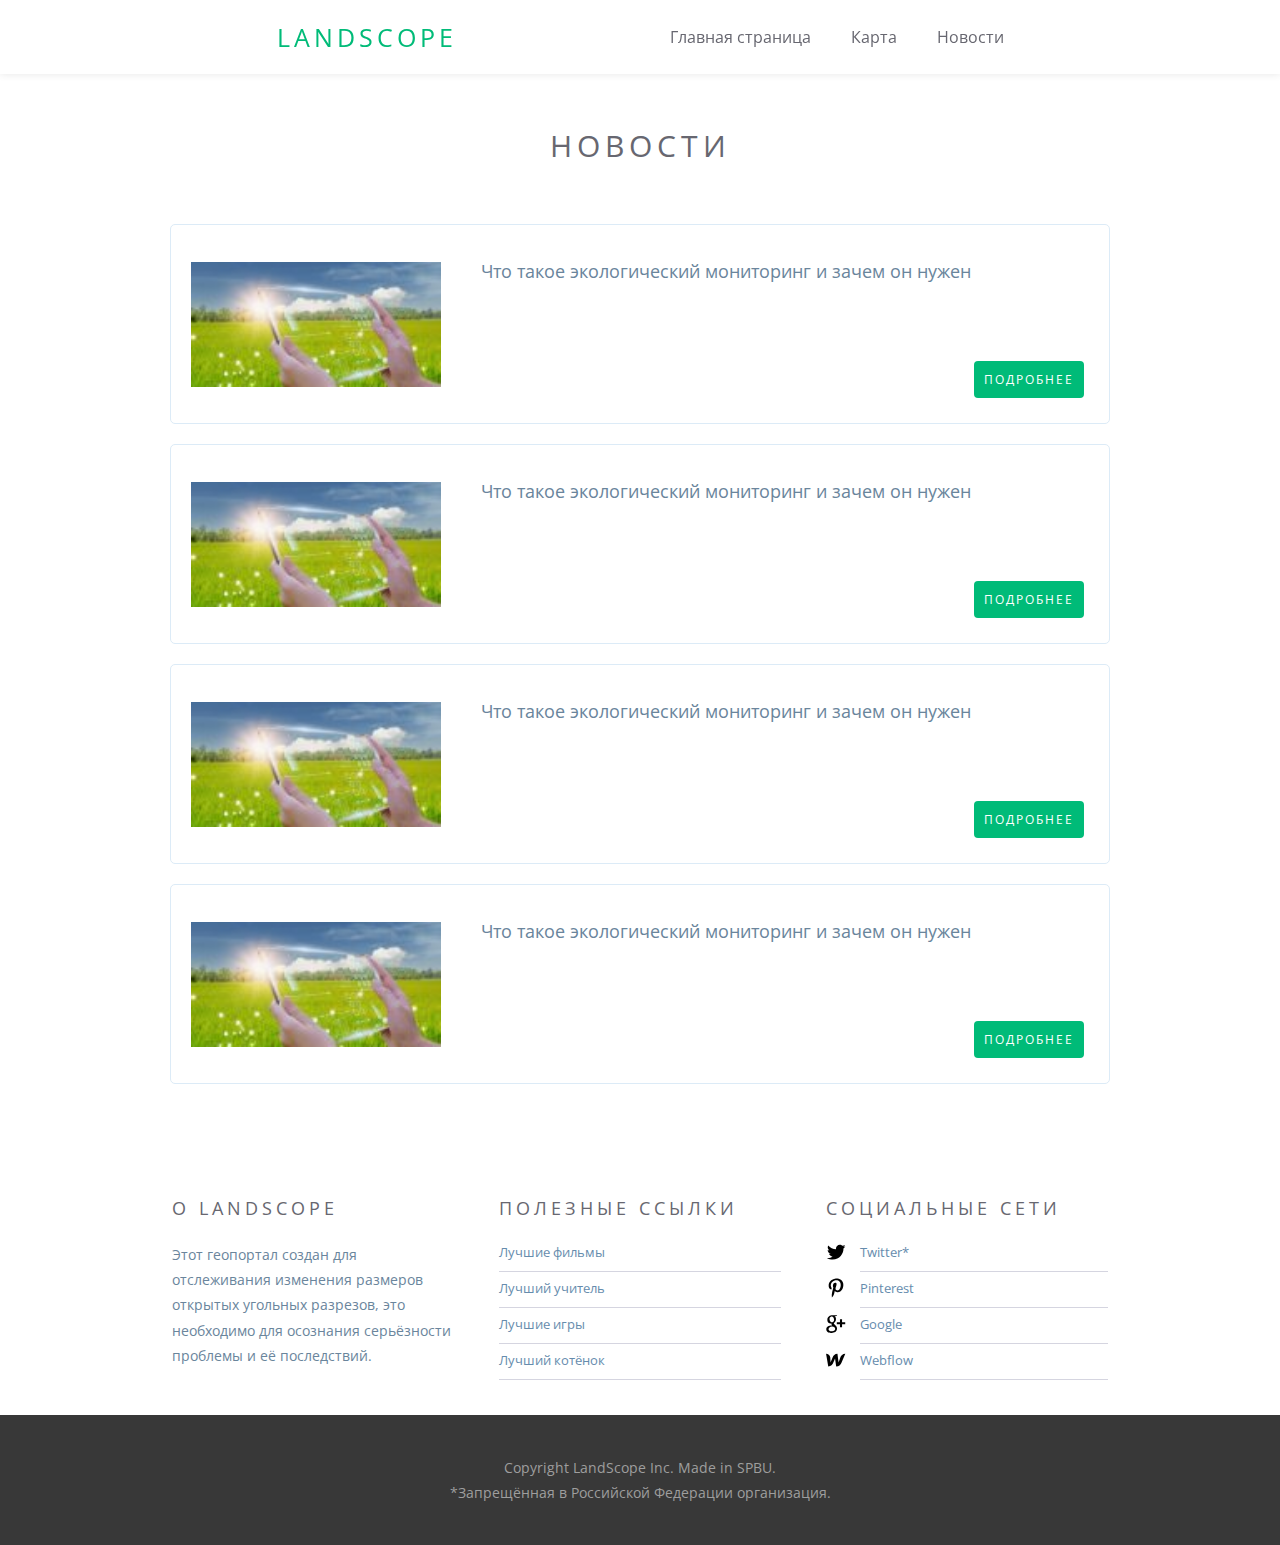
==== index2.html @ da9085e6 "first commit" ====
<!DOCTYPE html>
<html lang="en">

<head>
  <meta charset="UTF-8">
  <meta http-equiv="X-UA-Compatible" content="IE=edge">
  <meta name="viewport" content="width=device-width, initial-scale=1.0">
  <title>LandScope</title>
  <link rel="stylesheet" href="reset2.css">
  <link rel="stylesheet" href="style2.css">
</head>

<body>
  <header class="header">
    <div class="container header__container">
      <h1 class="logo">LandScope</h1>

      <nav class="header__nav">
        <ul>
          <li><a href="index.html">Главная страница</a></li>
          <li><a href="https://ee-st091169.projects.earthengine.app/view/landscope">Карта</a></li>
          <li><a href="#">Новости</a></li>
        </ul>
      </nav>

      <button class="burger">
        <p>☰</p>
      </button>
      <ul class="hide burger-nav">
        <li><a href="index.html">Главная страница</a></li>
        <li><a href="https://ee-st091169.projects.earthengine.app/view/landscope">Карта</a></li>
        <li><a href="#">Новости</a></li>
      </ul>
    </div>
  </header>

  <main id="main" class="main">
    <section class="about common-section ">
      <div class="container">
        <div class="title-wrapper">
          <h3 class="title">Новости</h3>
        </div>

        <div class="cards-wrapper">
          <div class="card">
            <img class="img" src="/img/news1.jpg" />
            <p>Что такое экологический мониторинг и зачем он нужен</p>
            <a href="#" class="btn">Подробнее</a>
          </div>
          <div class="card">
            <img class="img" src="/img/news1.jpg" />
            <p>Что такое экологический мониторинг и зачем он нужен</p>
            <a href="#" class="btn">Подробнее</a>
          </div>
          <div class="card">
            <img class="img" src="/img/news1.jpg" />
            <p>Что такое экологический мониторинг и зачем он нужен</p>
            <a href="#" class="btn">Подробнее</a>
          </div>
          <div class="card">
            <img class="img" src="/img/news1.jpg" />
            <p>Что такое экологический мониторинг и зачем он нужен</p>
            <a href="#" class="btn">Подробнее</a>
          </div>

        </div>
      </div>
    </section>

  </main>

  <footer id="footer" class="footer">
    <div class="footer__desc">
      <div class="container footer__desc-container">
        <div class="footer__about">
          <h4 class="title-meow">О LandScope</h4>
          <p>Этот геопортал создан для отслеживания изменения размеров открытых угольных разрезов, это необходимо для
            осознания серьёзности проблемы и её последствий.</p>
        </div>
        <div class="footer__links">
          <h4 class="title-meow">полезные ссылки</h4>
          <ul>
            <li><a target="_blank" href="https://www.youtube.com/@RybkaMyshkaTO">Лучшие фильмы</a></li>
            <li><a target="_blank" href="https://vk.com/taynitskiy">Лучший учитель</a></li>
            <li><a target="_blank" href="https://yandex.ru/games/">Лучшие игры</a></li>
            <li><a target="_blank" href="https://images.app.goo.gl/8efm45FGcWSjfkmA7">Лучший котёнок</a></li>
          </ul>
        </div>
        <div class="footer__social">
          <h4 class="title-meow">Социальные сети</h4>
          <ul>
            <li>
              <img src="img/icon-tw.svg" alt="twitter">
              <a target="_blank" href="https://www.youtube.com/watch?v=FAPwIEWzqJE">Twitter*</a>
            </li>
            <li>
              <img src="img/icon-pt.svg" alt="pinterest">
              <a target="_blank" href="https://www.youtube.com/watch?v=FAPwIEWzqJE">Pinterest</a>
            </li>
            <li>
              <img src="img/icon-google.svg" alt="google">
              <a target="_blank" href="https://www.youtube.com/watch?v=FAPwIEWzqJE">Google</a>
            </li>
            <li>
              <img src="img/icon-wb.svg" alt="webflow">
              <a target="_blank" href="https://www.youtube.com/watch?v=FAPwIEWzqJE">Webflow</a>
            </li>
          </ul>
        </div>
      </div>
    </div>

    <div class="footer__copy">
      <div class="container">
        <p>Copyright LandScope Inc. Made in SPBU. <br>*Запрещённая в Российской Федерации организация.</p>
      </div>
    </div>
  </footer>

  <script src="script.js"></script>
  <!-- Code injected by live-server -->
  <script>
    // <![CDATA[  <-- For SVG support
    if ('WebSocket' in window) {
      (function () {
        function refreshCSS() {
          var sheets = [].slice.call(document.getElementsByTagName("link"));
          var head = document.getElementsByTagName("head")[0];
          for (var i = 0; i < sheets.length; ++i) {
            var elem = sheets[i];
            var parent = elem.parentElement || head;
            parent.removeChild(elem);
            var rel = elem.rel;
            if (elem.href && typeof rel != "string" || rel.length == 0 || rel.toLowerCase() == "stylesheet") {
              var url = elem.href.replace(/(&|\?)_cacheOverride=\d+/, '');
              elem.href = url + (url.indexOf('?') >= 0 ? '&' : '?') + '_cacheOverride=' + (new Date().valueOf());
            }
            parent.appendChild(elem);
          }
        }
        var protocol = window.location.protocol === 'http:' ? 'ws://' : 'wss://';
        var address = protocol + window.location.host + window.location.pathname + '/ws';
        var socket = new WebSocket(address);
        socket.onmessage = function (msg) {
          if (msg.data == 'reload') window.location.reload();
          else if (msg.data == 'refreshcss') refreshCSS();
        };
        if (sessionStorage && !sessionStorage.getItem('IsThisFirstTime_Log_From_LiveServer')) {
          console.log('Live reload enabled.');
          sessionStorage.setItem('IsThisFirstTime_Log_From_LiveServer', true);
        }
      })();
    }
    else {
      console.error('Upgrade your browser. This Browser is NOT supported WebSocket for Live-Reloading.');
    }
    // ]]>
  </script>


</body>

</html>
---- reset2.css ----
/* Reset and base styles */
*, *::before, *::after {
    padding: 0;
    margin: 0 auto;
    border: none;
    box-sizing: border-box;
  }
  
  
  a, a:visited, a:hover {
    color: inherit;
    text-decoration: none;
  }
  
  a:focus, a:active {
    outline: none;
  }
  
  h1, h2, h3, h4, h5, h6, p {
    font-size: inherit;
    font-weight: inherit;
    line-height: inherit;
  }
  
  p + p {
    margin-top: 1em;
  }
  
  ul {
    list-style: none;
  }
  
  img, svg, video {
    display: inline-block;
    vertical-align: top;
    max-width: 100%;
    height: auto;
    object-fit: cover;
  }
  
  /* Form */
  input, textarea, button, select {
    font-family: inherit;
    font-size: inherit;
  }
  
  input::-ms-clear {
    display: none;
  }
  
  button, input[type="submit"] {
    display: inline-block;
    box-shadow: none;
    background-color: transparent;
    cursor: pointer;
  }
  
  button::-moz-focus-inner {
    padding: 0;
    border: none;
  }
  
  label {
    cursor: pointer;
  }
  
  legend {
    display: block;
  }
---- style2.css ----
@import url('https://fonts.googleapis.com/css2?family=Open+Sans&display=swap');

/* Общие стили */
body {
  font-family: 'Open Sans', sans-serif;
  font-weight: 400;
  font-size: 14px;
}

.container {
  max-width: 970px;
  padding: 0 15px;
  margin: 0 auto;
}

p {
  color: #6A859C;
  line-height: 1.8;
}

.hide {
  display: none !important;
}


.title-wrapper {
  margin-bottom: 60px;
}

.title {
  margin-top: 48px;
  margin-bottom: 17px;

  font-size: 30px;
  line-height: 1.2;
  letter-spacing: 5px;
  text-transform: uppercase;
  color: #676770;
}

.burger {
  display: none;
}

.subtitle {
  font-size: 17px;
  line-height: 1.2;
  letter-spacing: 3px;
  text-transform: uppercase;
  color: #8E8E9C;
}

.common-section {
  text-align: center;
  padding: 80px 0;
}

.common-section--dark {
  background-color: #192024;
}

.common-section--dark * {
  color: #fff;
}

.common-section--dark .subtitle {
  color: #E8E8E8;
}

/* ------------ HEADER ------------ */

.header {
  padding: 20px 0;
  width: 100%;

  position: fixed;
  top: 0;
  left: 0;
  z-index: 100;


  background-color: #fff;
  box-shadow: 0px 0px 8px rgba(0, 0, 0, 0.1);
}

.header__container {
  display: flex;
  justify-content: space-between;
  align-items: center;
}

.logo {
  font-size: 25px;
  letter-spacing: 4px;
  text-transform: uppercase;
  color: #00BB78;
}

.header__nav ul {
  display: flex;
}

.header__nav li+li {
  margin-left: 40px;
}

.header__nav a {
  font-size: 16px;
  color: #676770;
  transition: color 0.2s;
}

.header__nav a:hover {
  color: #4dbd96;
  ;
}

.header__nav a:active {
  color: #01925f;
}




/* ------------ MAIN ------------ */

.main {}

/* ------------ WELCOME ------------ */

.welcome {
  min-height: 600px;
  height: 100vh;
  padding: 195px 0;

  display: flex;
  justify-content: center;
  align-items: center;

  color: #fff;
  text-align: center;

  background-color: #282936;
  background-image: url("img/welcomebg.jpg");
  background-size: cover;
  background-position: center;
}

.welcome__heading {
  margin-bottom: 100px;

  font-size: 59px;
  line-height: 1;
  letter-spacing: 4px;
  text-transform: none;
}

.welcome__links>*+* {
  margin-left: 20px;
}

.link-primary {
  display: inline-block;
  padding: 20px 100px;

  font-size: 25px;
  letter-spacing: 2px;
  text-transform: uppercase;

  background-color: #00BB78;
  border-radius: 4px;

  transition: background-color 0.1s;
}

.link-primary:hover {
  background-color: #4dbd96;
}

.link-primary:active {
  background-color: #01925f;
}


.link {
  display: inline-block;
  padding: 10px 30px;

  font-size: 16px;
  letter-spacing: 2px;
  text-transform: uppercase;

  border: 1px solid #FFFFFF;
  border-radius: 4px;
  transition: border-color 0.1s, background-color 0.1s;
}

.link:hover {
  background-color: rgb(255, 255, 255, 0.2);
  border-color: rgba(255, 255, 255, 0.5);
}

.link:active {
  background-color: rgb(0, 0, 0, 0.2);
  border-color: rgba(0, 0, 0, 0.5);
}


/* ------------ ABOUT (WHAT WE DO) ------------ */

.about {}

.about .cards-wrapper {
  display: flex;
  justify-content: center;
  flex-wrap: wrap;
  gap: 20px;
}

.card {
  display: flex;
  gap: 40px;
  padding: 20px;
  position: relative;
}

.card p {
  margin: 0;
  margin-top: 10px;
  font-size: 18px;
}

.card .btn {
  position: absolute;
  bottom: 25px;
  right: 25px;
  display: inline-block;
  padding: 10px;

  font-size: 12px;
  letter-spacing: 2px;
  text-transform: uppercase;

  background-color: #00BB78;
  border-radius: 4px;

  transition: background-color 0.1s;
  color: #FFFFFF;
  cursor: pointer;
}

.btn:hover {
  background-color: #4dbd96;
}

.btn:active {
  background-color: #01925f;
}



.img {
  width: 250px;
  height: 125px;
  object-fit: cover;
  margin: auto 0;
}

.about .card {
  width: 1000px;
  height: 200px;
  border: 1px solid #DCEBF7;
  border-radius: 5px;
  text-align: left;
}

/* .about .card img {
  margin-bottom: 20px;

  width: 94px;
  height: 94px;
  object-fit: contain;
} */

.about .card h4 {
  margin-bottom: 15px;

  font-size: 20px;
  line-height: 1.5;
  letter-spacing: 7px;
  text-transform: uppercase;
  color: #676770;
}


/* ------------ ABOUT (WHAT WE DO) ------------ */
.services {}

.services .cards-wrapper {
  display: flex;
  justify-content: space-between;
}

.services .card {
  width: 45%;
}

.services .card img {
  margin-bottom: 20px;
}

.services .card h4 {
  margin-bottom: 20px;

  font-size: 20px;
  line-height: 1.5;
  letter-spacing: 7px;
  text-transform: uppercase;
}

.services .link {
  margin-top: 15px;
}



/* ------------ TABS ------------ */
.tab-section {}

.tabs {}

.tabs__nav {
  margin-bottom: 50px;
}

.tabs__nav button {
  padding: 0 30px;

  font-size: 16px;
  letter-spacing: 2px;
  text-transform: uppercase;
  color: #FFFFFF;

  background-color: #92A0AD;
  border-radius: 4px;
}

.tabs__nav button.active {
  background-color: #2E80B6;
}

.tabs__nav button+button {
  margin-left: 15px;
}

.tabs__item {
  animation: fade 1s;
}

@keyframes fade {
  from {
    opacity: 0.3;
  }

  to {
    opacity: 1;
  }
}

.tabs__item img {
  margin-bottom: 15px;
}

.tabs__item h4 {
  margin-bottom: 15px;

  font-size: 31px;
  line-height: 1;
  color: #676770;
}

.tabs__desc {
  max-width: 720px;
  margin: 0 auto;
}



/* ------------ FOOTER ------------ */

.footer {}

.footer__desc {
  padding: 35px 0;
}

.footer__desc h4 {
  margin-bottom: 25px;

  font-size: 18px;
  line-height: 1;
  letter-spacing: 4px;
  text-transform: uppercase;
  color: #676770;
}

.footer__desc a {
  font-size: 13px;
  color: #668CAD;
}

.footer__desc li {
  height: 30px;
  position: relative;
}

.footer__desc li::before {
  content: "";
  width: 100%;
  height: 1px;

  position: absolute;
  right: 0;
  bottom: 0;

  background-color: #D5D5E0;
}

.footer__desc li+li {
  margin-top: 6px;
}

.footer__desc-container {
  display: flex;
  justify-content: space-between;
  align-items: flex-start;
  flex-wrap: wrap;
  gap: 20px 40px;
}

.footer__desc-container>* {
  width: 30%;
  min-width: 220px;
}

.footer__social li::before {
  width: calc(100% - 34px);
}

.footer__social img {
  margin-right: 10px;
}

.footer__about {}

.footer__links {}

.footer__social img {
  width: 20px;
  height: 20px;
  object-fit: contain;
}

.footer__copy {
  padding: 40px 0;
  text-align: center;
  background-color: #383838;
}

.footer__copy p {
  color: #9E9E9E;
}


@media (max-width: 829px) {
  .footer__desc-container {
    justify-content: space-evenly;
  }

  .footer__desc h4 {
    margin-bottom: 10px;
  }

  .footer__desc {
    padding-top: 0;
  }
}

@media (max-width: 660px) {
  .tabs__nav {
    margin-bottom: 30px;
  }

  .tabs__nav button {
    display: block;
    margin: 0 auto;
    padding: 10px 30px;
  }

  .tabs__nav button+button {
    margin-top: 10px;
    margin-left: auto;
  }
}


@media (max-width: 600px) {
  .services .cards-wrapper {
    flex-direction: column;
    align-items: center;
    gap: 40px;
  }

  .services .card {
    width: 80%;
  }

  .title-wrapper {
    margin-bottom: 40px;
  }
}


@media (max-width: 768px) {
  .header__nav {
    display: none;
  }

  .burger {
    display: block !important;
    position: absolute;
    right: 20px;
    top: 50%;
    transform: translate(0, -50%);
    z-index: 1000;
  }

  .burger-nav {
    position: absolute;
    right: 0;
    top: 60px;
    background-color: #ffffff;
    padding: 10px 20px;
    font-size: 18px;
    display: flex;
    flex-direction: column;
    gap: 5px;
  }

  .burger p {
    font-size: 24px !important;
  }

  .title-meow {
    line-height: 1.2 !important;
  }

  .header__nav li+li {
    margin-left: 15px;
  }

  .welcome__heading {
    font-size: 40px;
    margin-bottom: 50px;
  }

  .welcome__links a {
    display: block;
    width: 80%;
    margin-left: auto;
    margin-right: auto;
  }

  .welcome__links>*+* {
    margin-top: 20px;
  }

  body {
    font-size: 12px;
  }

  .about .card h4 {
    font-size: 16px;
  }

  .services .card h4 {
    font-size: 16px;
  }

  .services .card .link {
    font-size: 14px;
  }

  .tabs__item h4 {
    font-size: 24px;
  }
}
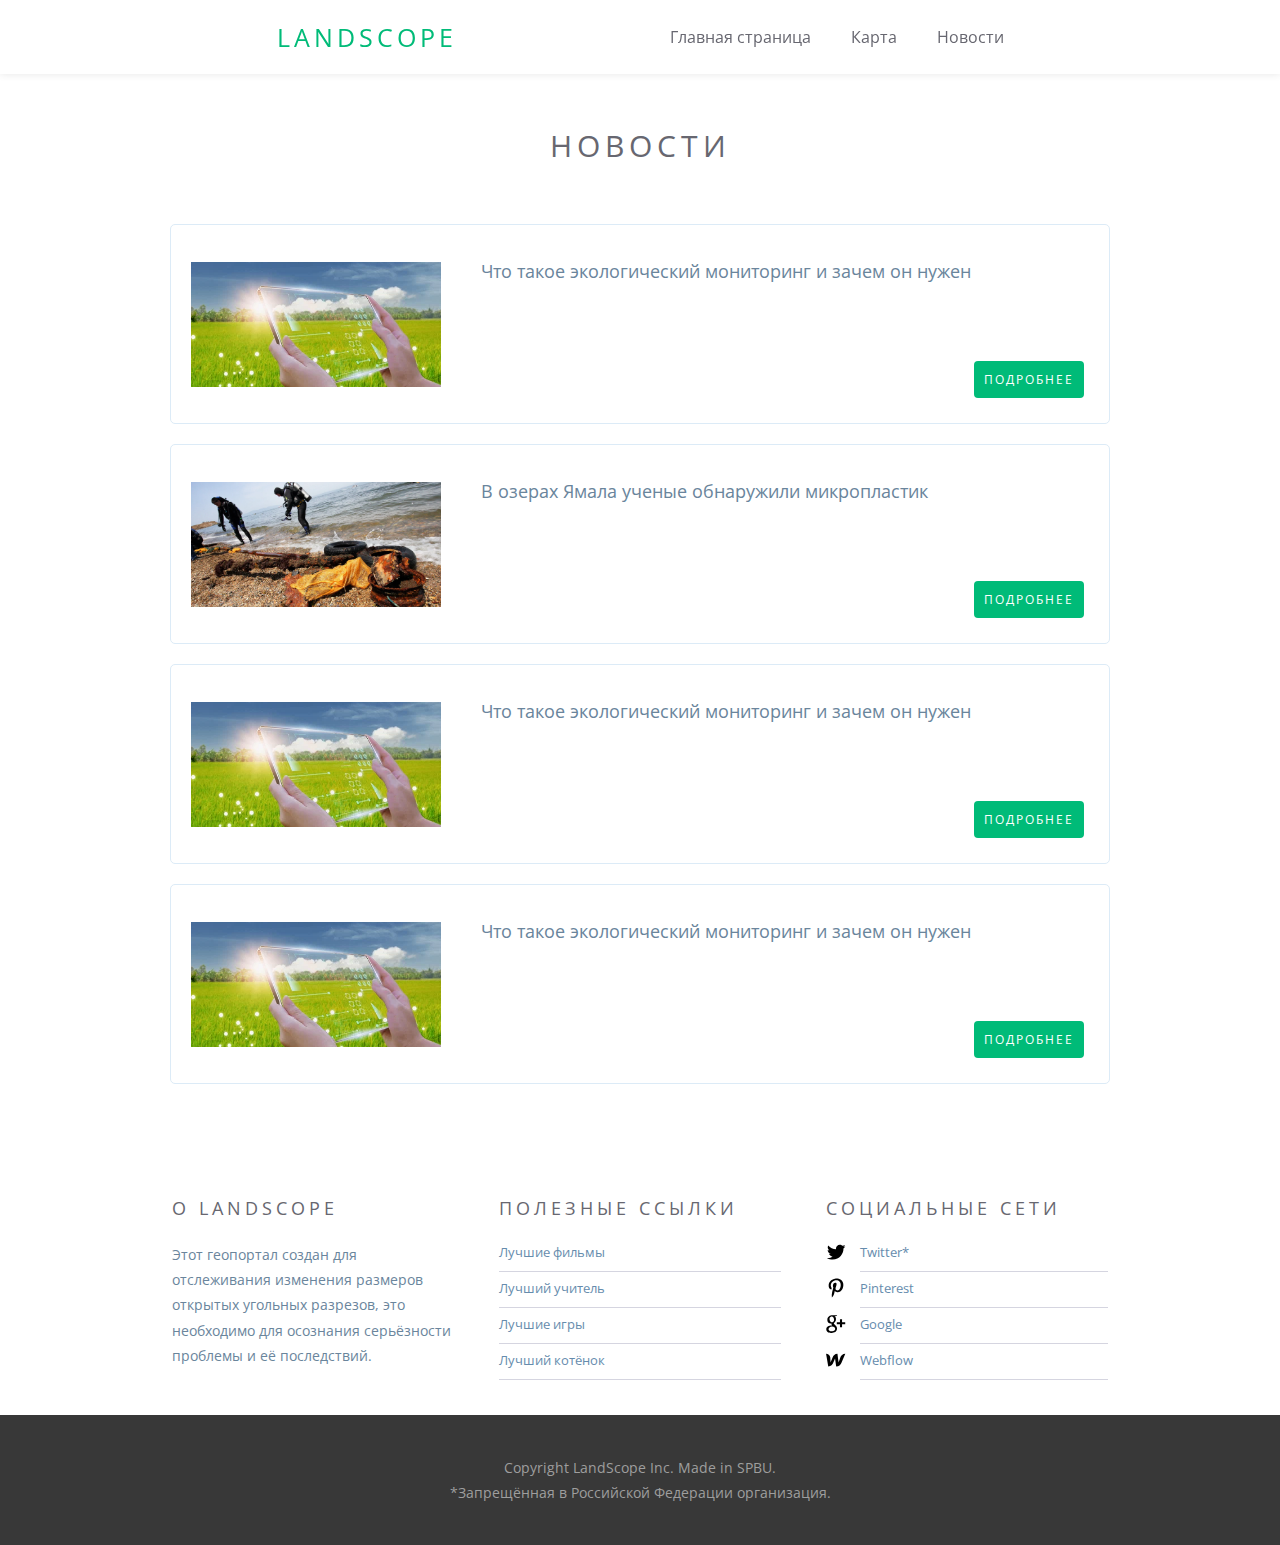
==== commit 15b6863d: "news update" ====
--- a/index2.html
+++ b/index2.html
@@ -18,7 +18,7 @@
       <nav class="header__nav">
         <ul>
           <li><a href="index.html">Главная страница</a></li>
-          <li><a href="https://ee-st091169.projects.earthengine.app/view/landscope">Карта</a></li>
+          <li><a href="index3.html">Карта</a></li>
           <li><a href="#">Новости</a></li>
         </ul>
       </nav>
@@ -28,7 +28,7 @@
       </button>
       <ul class="hide burger-nav">
         <li><a href="index.html">Главная страница</a></li>
-        <li><a href="https://ee-st091169.projects.earthengine.app/view/landscope">Карта</a></li>
+        <li><a href="index3.html">Карта</a></li>
         <li><a href="#">Новости</a></li>
       </ul>
     </div>
@@ -43,22 +43,22 @@
 
         <div class="cards-wrapper">
           <div class="card">
-            <img class="img" src="/img/news1.jpg" />
+            <img class="img" src="/img/news1.webp" />
+            <p>Что такое экологический мониторинг и зачем он нужен</p>
+            <a href="новости1.html" class="btn">Подробнее</a>
+          </div>
+          <div class="card">
+            <img class="img" src="/img/новости2.webp" />
+            <p>В озерах Ямала ученые обнаружили микропластик</p>
+            <a href="#" class="btn">Подробнее</a>
+          </div>
+          <div class="card">
+            <img class="img" src="/img/news1.webp" />
             <p>Что такое экологический мониторинг и зачем он нужен</p>
             <a href="#" class="btn">Подробнее</a>
           </div>
           <div class="card">
-            <img class="img" src="/img/news1.jpg" />
-            <p>Что такое экологический мониторинг и зачем он нужен</p>
-            <a href="#" class="btn">Подробнее</a>
-          </div>
-          <div class="card">
-            <img class="img" src="/img/news1.jpg" />
-            <p>Что такое экологический мониторинг и зачем он нужен</p>
-            <a href="#" class="btn">Подробнее</a>
-          </div>
-          <div class="card">
-            <img class="img" src="/img/news1.jpg" />
+            <img class="img" src="/img/news1.webp" />
             <p>Что такое экологический мониторинг и зачем он нужен</p>
             <a href="#" class="btn">Подробнее</a>
           </div>
--- a/style2.css
+++ b/style2.css
@@ -260,8 +260,8 @@
 
 
 .img {
+  aspect-ratio: 2 / 1;
   width: 250px;
-  height: 125px;
   object-fit: cover;
   margin: auto 0;
 }
@@ -484,6 +484,24 @@
   .footer__desc {
     padding-top: 0;
   }
+
+  .img {
+    width: 100px;
+  }
+
+  .about .card {
+    width: 400px;
+    height: 200px;
+    border: 1px solid #DCEBF7;
+    border-radius: 5px;
+    text-align: left;
+  }
+
+  .card p {
+    font-size: 16px;
+  }
+
+
 }
 
 @media (max-width: 660px) {
@@ -500,6 +518,17 @@
   .tabs__nav button+button {
     margin-top: 10px;
     margin-left: auto;
+  }
+
+  .about .card {
+    width: 350px;
+    border: 1px solid #DCEBF7;
+    border-radius: 5px;
+    text-align: left;
+  }
+
+  .card p {
+    font-size: 14px;
   }
 }
 
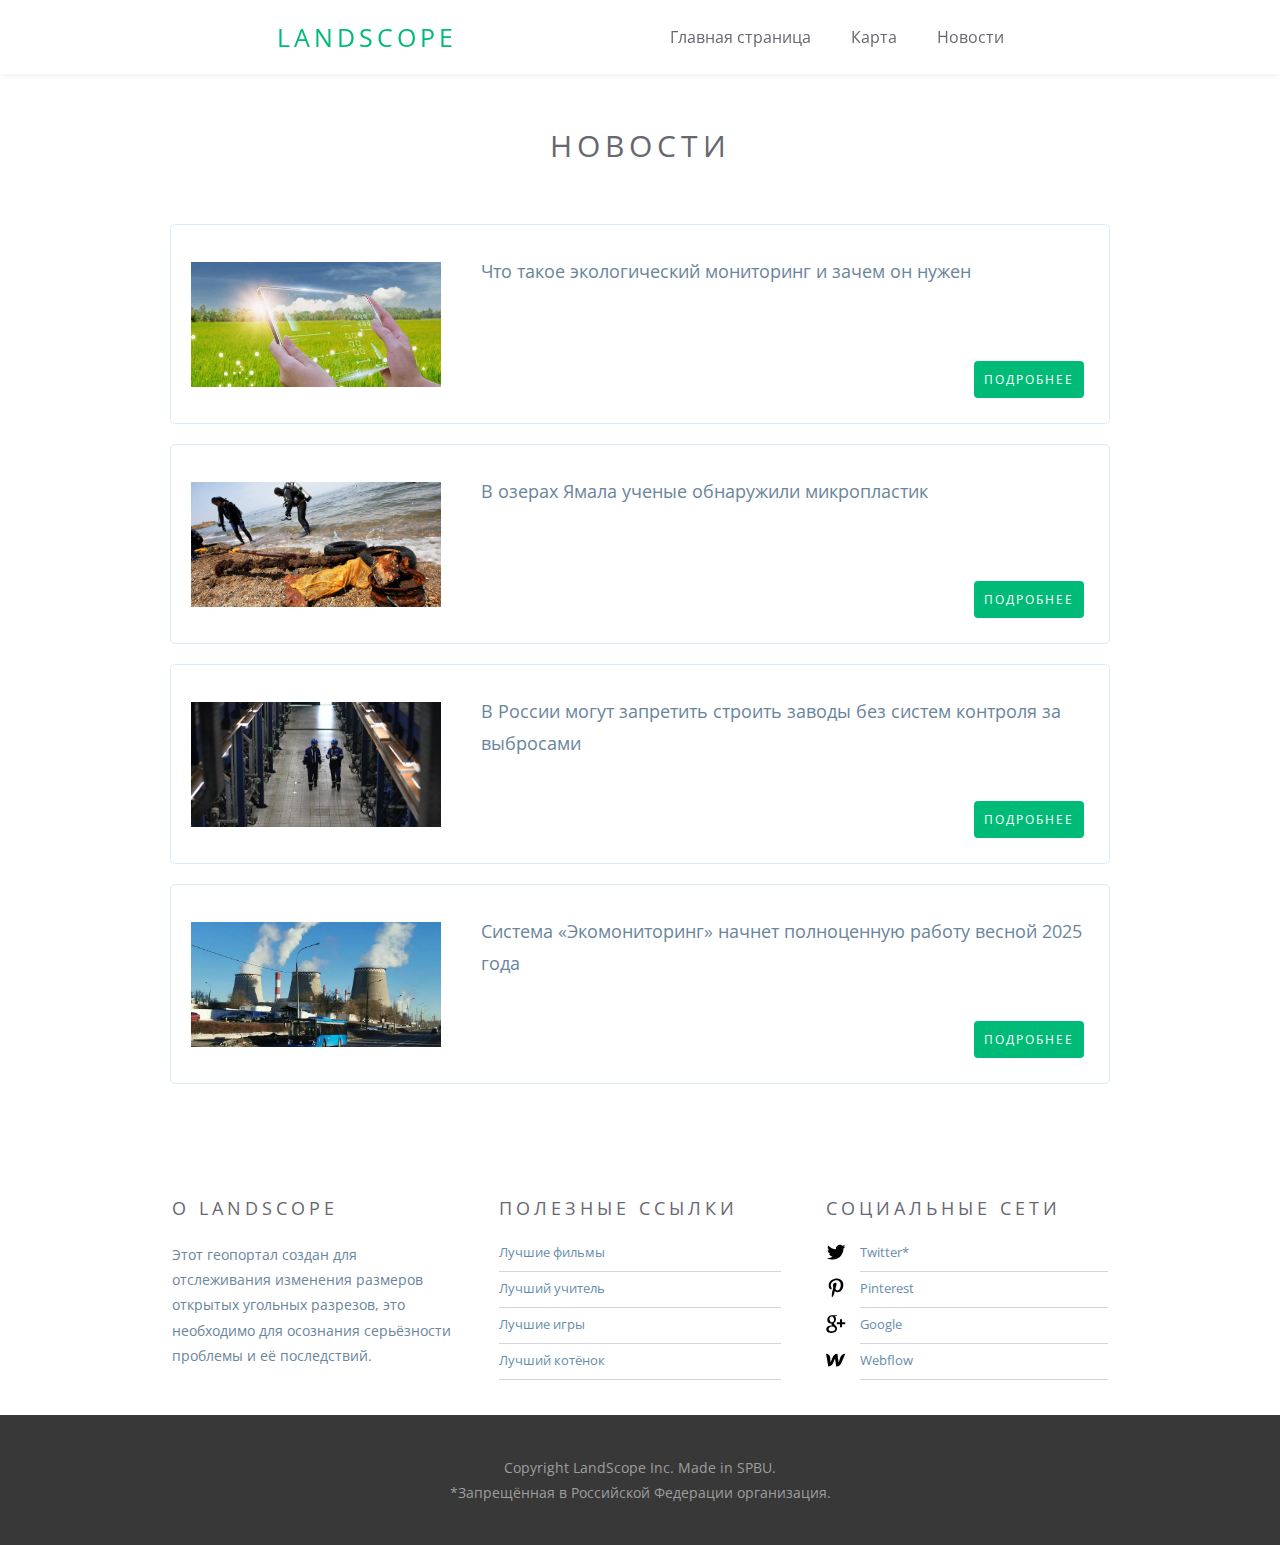
==== commit a26a4278: "kotiki" ====
--- a/index2.html
+++ b/index2.html
@@ -50,17 +50,17 @@
           <div class="card">
             <img class="img" src="/img/новости2.webp" />
             <p>В озерах Ямала ученые обнаружили микропластик</p>
-            <a href="#" class="btn">Подробнее</a>
+            <a href="новости2.html" class="btn">Подробнее</a>
           </div>
           <div class="card">
-            <img class="img" src="/img/news1.webp" />
-            <p>Что такое экологический мониторинг и зачем он нужен</p>
-            <a href="#" class="btn">Подробнее</a>
+            <img class="img" src="/img/новости3.webp" />
+            <p>В России могут запретить строить заводы без систем контроля за выбросами</p>
+            <a href="новости3.html" class="btn">Подробнее</a>
           </div>
           <div class="card">
-            <img class="img" src="/img/news1.webp" />
-            <p>Что такое экологический мониторинг и зачем он нужен</p>
-            <a href="#" class="btn">Подробнее</a>
+            <img class="img" src="/img/новости4.jpg" />
+            <p>Система «Экомониторинг» начнет полноценную работу весной 2025 года</p>
+            <a href="новости4.html" class="btn">Подробнее</a>
           </div>
 
         </div>
